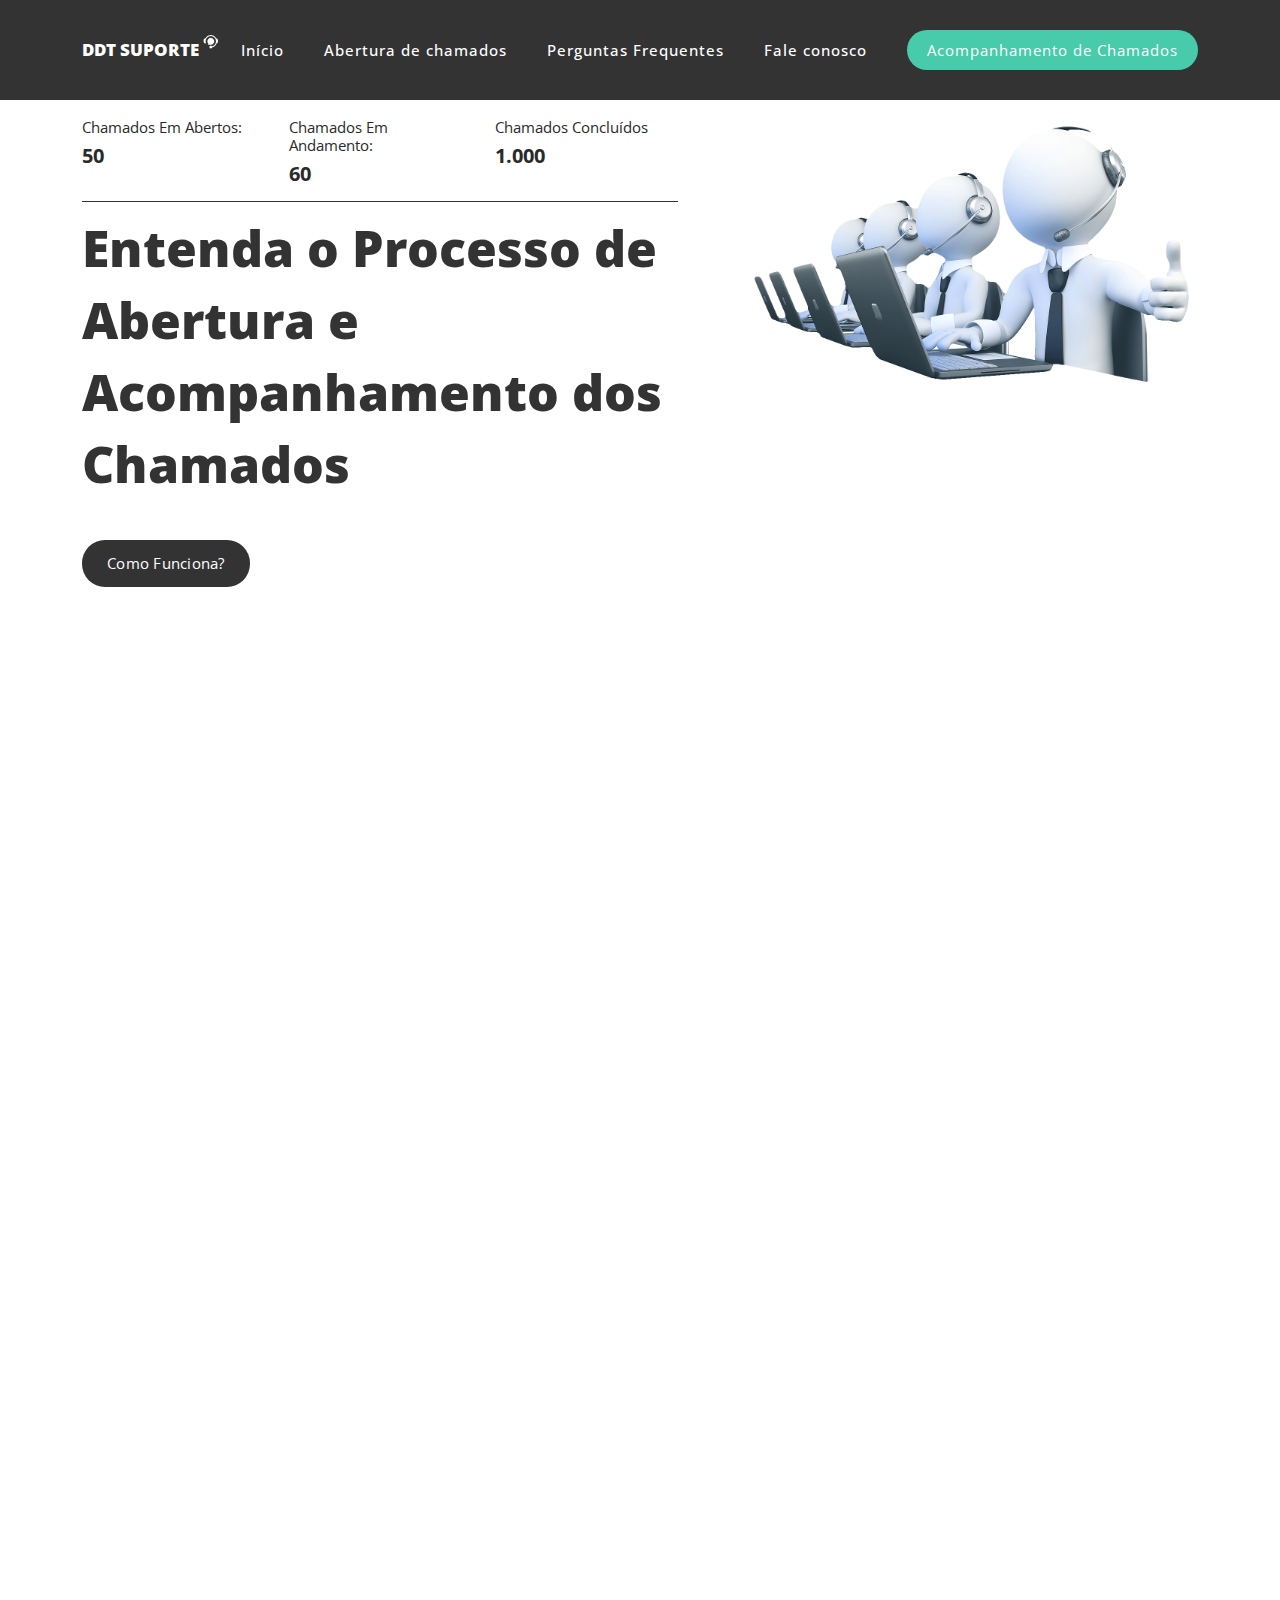
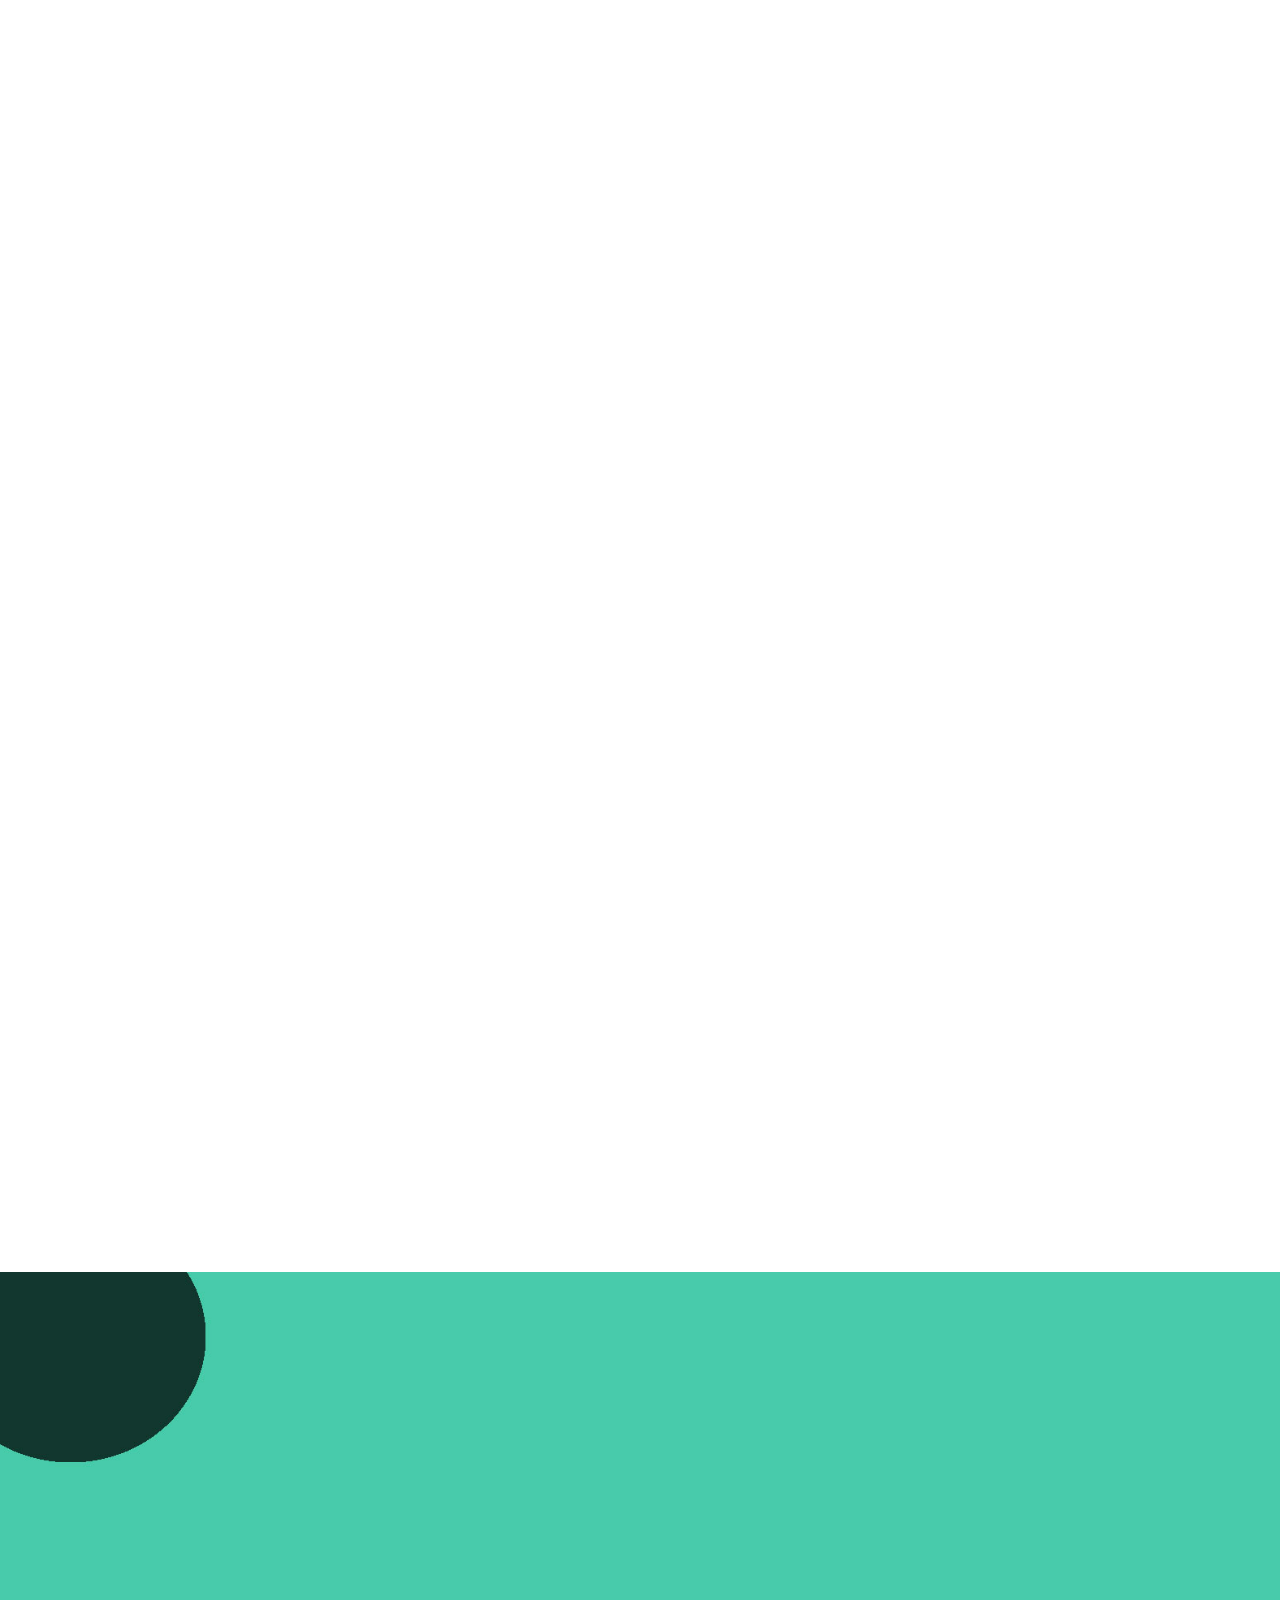
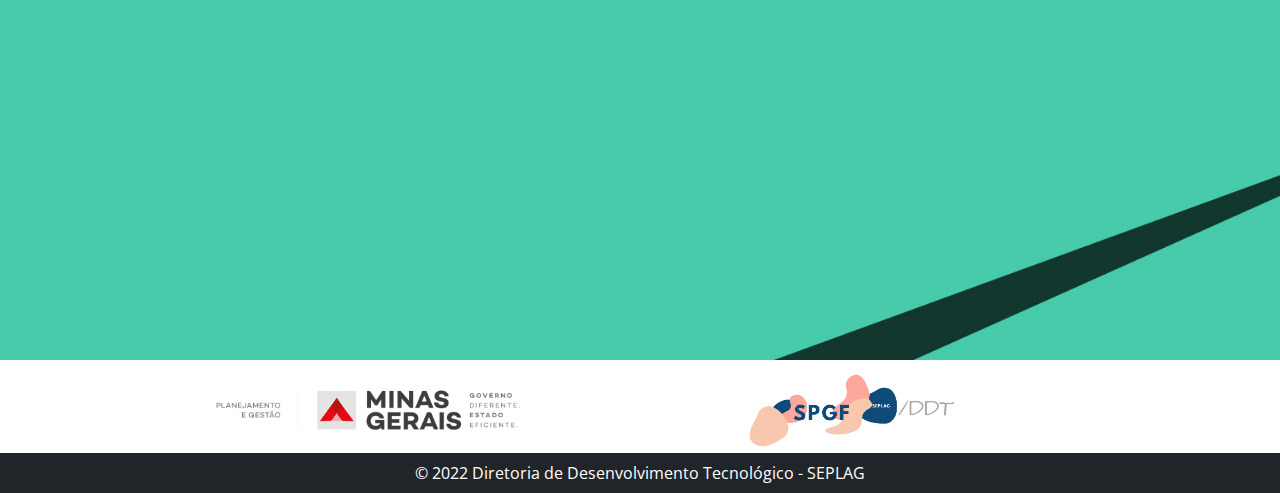
==== index.html @ a38d3519 "update" ====
<!DOCTYPE html>
<html lang="en">

  <head>

    <meta charset="UTF-8">
    <meta name="viewport" content="width=device-width, initial-scale=1, shrink-to-fit=no">
    <meta name="description" content="">
    <meta name="author" content="">
    <link rel="preconnect" href="https://fonts.gstatic.com">
    <link href="https://fonts.googleapis.com/css2?family=Open+Sans:wght@300;400;600;700;800&display=swap" rel="stylesheet">

    <title>DDT-Suporte</title>

    <!-- Bootstrap core CSS -->
    <link href="vendor/bootstrap/css/bootstrap.min.css" rel="stylesheet">


    <!-- Additional CSS Files -->
    <link rel="stylesheet" href="assets/css/fontawesome.css">
    <link rel="stylesheet" href="assets/css/templatemo-seo-dream.css">
    <link rel="stylesheet" href="assets/css/animated.css">
    <link rel="stylesheet" href="assets/css/owl.css">
<!--

TemplateMo 563 SEO Dream

https://templatemo.com/tm-563-seo-dream

-->

</head>

<body>

  <!-- ***** Preloader Start ***** -->
  <div id="js-preloader" class="js-preloader">
    <div class="preloader-inner">
      <span class="dot"></span>
      <div class="dots">
        <span></span>
        <span></span>
        <span></span>
      </div>
    </div>
  </div>
  <!-- ***** Preloader End ***** -->

  <!-- ***** Header Area Start ***** -->
  <header class="header-area header-sticky wow slideInDown" data-wow-duration="0.75s" data-wow-delay="0s">
    <div class="container">
      <div class="row">
        <div class="col-12">
          <nav class="main-nav">
            <!-- ***** Logo Start ***** -->
            <a href="index.html" class="logo">
              <h4>DDT SUPORTE <img src="assets/images/logo-icon2.png" alt=""></h4>
            </a>
            <!-- ***** Logo End ***** -->
            <!-- ***** Menu Start ***** -->
            <ul class="nav">
              <li class="scroll-to-section"><a href="#top" class="active">Início</a></li>
              <li class="scroll-to-section"><a href="#chamados">Abertura de chamados</a></li>
              <li class="scroll-to-section"><a href="#perguntas">Perguntas Frequentes</a></li>
              <li class="scroll-to-section"><a href="#contact">Fale conosco</a></li>
              <li class="scroll-to-section"><div class="main-blue-button"><a href="#acompanhamento">Acompanhamento de Chamados</a></div></li>
            </ul>
            <a class='menu-trigger'>
                <span>Menu</span>
            </a>
            <!-- ***** Menu End ***** -->
          </nav>
        </div>
      </div>
    </div>
  </header>
  <!-- ***** Header Area End ***** -->

  <div class="main-banner wow fadeIn" id="top" data-wow-duration="1s" data-wow-delay="0.5s">
    <div class="container">
      <div class="row">
        <div class="col-lg-12">
          <div class="row">
            <div class="col-lg-7 align-self-center">
              <div class="left-content header-text wow fadeInLeft" data-wow-duration="1s" data-wow-delay="1s">
                <div class="row">
                  <div class="col-lg-4 col-sm-4">
                    <div class="info-stat">
                      <h6>Chamados em Abertos:</h6>
                      <h4>50</h4>
                    </div>
                  </div>
                  <div class="col-lg-4 col-sm-4">
                    <div class="info-stat">
                      <h6>Chamados em Andamento:</h6>
                      <h4>60</h4>
                    </div>
                  </div>
                  <div class="col-lg-4 col-sm-4">
                    <div class="info-stat">
                      <h6>Chamados Concluídos</h6>
                      <h4>1.000</h4>
                    </div>
                  </div>
                  <div class="col-lg-12">
                    <h2>Entenda o Processo de Abertura e Acompanhamento dos Chamados</h2>
                  </div>
                  <div class="col-lg-12">
                    <div class="main-green-button scroll-to-section">
                      <a href="#chamados">Como Funciona?</a>
                    </div>
                  </div>
                </div>
              </div>
            </div>
            <div class="col-lg-5">
              <div class="right-image wow fadeInRight" data-wow-duration="1s" data-wow-delay="0.5s">
                <img src="assets/images/banner-right-image.png" alt="">
              </div>
            </div>
          </div>
        </div>
      </div>
    </div>
  </div>

    <div id="chamados" class="our-services section">
      <div class="container">
        <div class="row">
          <div class="col-lg-6 offset-lg-3">
            <div class="section-heading wow bounceIn" data-wow-duration="1s" data-wow-delay="0.2s">
              <h6>Processos Para Abertura de Chamados</h6>
              <h2>Entenda Como <span>Abrir</span> Cada Tipo de <em>Chamado</em></h2>
            </div>
          </div>
        </div>
      </div>
      <div class="container-fluid">
        <div class="row">
          <div class="hand col-lg-4"onclick="navToLink2()" >
              <div id="setblock"class="service-item wow bounceInUp" data-wow-duration="1s" data-wow-delay="0.3s">
              <div class="row">
                <div class="col-lg-4">
                  <div class="icon">
                    <img src="assets/images/service-icon-01.png" alt="">
                  </div>
                </div>
                <div class="col-lg-8">
                  <div class="right-content">
                    <a href="index2.html">
                      <h4>Remanejamento</h4>
                      <p>Entenda como abrir e qual o tempo de realização do chamado de remanejamento.</p>
                    </a>
                  </div>
                </div>

              </div>
            </div>
          </div>
          <div onclick="navToLink3()" class="hand col-lg-4">
            <div class="service-item wow bounceInUp" data-wow-duration="1s" data-wow-delay="0.4s">
              <div class="row">
                <div class="col-lg-4">
                  <div class="icon">
                    <img src="assets/images/service-icon-02.png" alt="">
                  </div>
                </div>
                <div class="col-lg-8">
                  <div class="right-content">
                    <a href="index3.html">
                      <h4>Criação de Usuários e/ou e-mails</h4>
                      <p>Entenda como abrir e qual o tempo de realização do chmado de criação de user e/ou e-mail.</p>
                    </a>
                  </div>
                </div>
              </div>
            </div>
          </div>
          <div onclick="navToLink4()" class="hand col-lg-4">
            <div class="service-item wow bounceInUp" data-wow-duration="1s" data-wow-delay="0.5s">
              <div class="row">
                <div class="col-lg-4">
                  <div class="icon">
                    <img src="assets/images/service-icon-03.png" alt="">
                  </div>
                </div>
                <div class="col-lg-8">
                  <div class="right-content">
                    <a href="index4.html">
                      <h4>Desbloqueio / Troca de Senha</h4>
                      <p>Entenda como abrir e qual o tempo de realização do chmado de desbloqueio e troca de senha.</p>
                    </a>
                  </div>
                </div>
              </div>
            </div>
          </div>
          <div onclick="navToLink5()" class="hand col-lg-4">
            <div class="service-item wow bounceInUp" data-wow-duration="1s" data-wow-delay="0.6s">
              <div class="row">
                <div class="col-lg-4">
                  <div class="icon">
                    <img src="assets/images/service-icon-034.png" alt="">
                  </div>
                </div>
                <div class="col-lg-8">
                  <div class="right-content">
                    <a href="index5.html">
                      <h4>Problemas Com VPN</h4>
                      <p>Entenda como abrir e qual o tempo de realização do chmado de VPN.</p>
                    </a>
                  </div>
                </div>
              </div>
            </div>
          </div>
          <div onclick="navToLink6()" class="hand col-lg-4">
            <div class="service-item wow bounceInUp" data-wow-duration="1s" data-wow-delay="0.7s">
              <div class="row">
                <div class="col-lg-4">
                  <div class="icon">
                    <img src="assets/images/service-icon-012.png" alt="">
                  </div>
                </div>
                <div class="col-lg-8">
                  <div class="right-content">
                    <a href="index6.html">
                      <h4> Mapeamento de Rede</h4>
                      <p>Entenda como abrir e qual o tempo de realização do chmado de permissões e mapeamento na rede.</p>
                    </a>
                  </div>
                </div>
              </div>
            </div>
          </div>
          <div onclick="navToLink7()" class="hand col-lg-4">
            <div class="service-item wow bounceInUp" data-wow-duration="1s" data-wow-delay="0.8s">
              <div class="row">
                <div class="col-lg-4">
                  <div class="icon">
                    <img src="assets/images/service-icon-022.png" alt="">
                  </div>
                </div>
                <div class="col-lg-8">
                  <div class="right-content">
                    <a href="index7.html">
                      <h4>Reparo em Computadores</h4>
                      <p>Entenda como abrir e qual o tempo de realização do chmado de Reparo.</p>
                    </a>
                  </div>
                </div>
              </div>
            </div>
          </div>
        </div>
      </div>
    </div>

  <div id="acompanhamento" class="about-us section">
    <div class="container">
      <div class="row">
        <div class="col-lg-6">
          <div class="left-image wow fadeInLeft" data-wow-duration="1s" data-wow-delay="0.5s">
            <img src="assets/images/teste2.png" alt="">
          </div>
        </div>
        <div class="col-lg-6 align-self-center wow fadeInRight" data-wow-duration="1s" data-wow-delay="0.5s">
          <div class="section-heading">
            <h6>Acompanhe o Status do Seu Chamado</h6>
            <h2>Para <em>Acompanhar</em> seu chamado clique no <span>link</span></h2>
          </div>
          <div class="row">
            <div class="col-lg-4 col-sm-4">
              <div class="about-item">
                <h4>Passo 1</h4>
                <h6>Acesse e entre com seu Login de rede</h6>
              </div>
            </div>
            <div class="col-lg-4 col-sm-4">
              <div class="about-item">
                <h4>Passo 2</h4>
                <h6>Localize o chamado Desejado</h6>
              </div>
            </div>
            <div class="col-lg-4 col-sm-4">
              <div class="about-item">
                <h4>Passo 3</h4>
                <h6>Acompanhe o Andamento do Chamado</h6>
              </div>
            </div>
          </div>
          <p><a rel="nofollow" href="" target="_parent"></a> Aqui você poderá encontrar o historico de seus chamados, o andamento dos chamados abertos e a situação de cada um.</p>
          <div class="main-green-button"><a href="#">ACOMPANHE SEU CHAMADO</a></div>
        </div>
      </div>
    </div>
  </div>

  <div id="perguntas" class="section-heading">
    <div class="container">
      <div class="row">
        <div class="col-lg-12 wow fadeInUp" data-wow-duration="0.5s" data-wow-delay="0.25s">
          <form id="contact" action="" method="post">
            <h2> <em>Perguntas</em>  <span>Frequentes</span></h2>

            <div class="accordion accordion-flush" id="accordionFlushExample">
              <div class="accordion-item">
                <h2 class="accordion-header" id="flush-headingOne">
                  <button class="accordion-button collapsed" type="button" data-bs-toggle="collapse" data-bs-target="#flush-collapseOne" aria-expanded="false" aria-controls="flush-collapseOne">
                    Como posso Trocar minha senha?
                  </button>
                </h2>
                <div id="flush-collapseOne" class="accordion-collapse collapse" aria-labelledby="flush-headingOne" data-bs-parent="#accordionFlushExample">
                  <div class="accordion-body">BLAAAA<code>.accordion-flush</code> class. This is the first item's accordion body.</div>
                </div>
              </div>
              <div class="accordion-item">
                <h2 class="accordion-header" id="flush-headingTwo">
                  <button class="accordion-button collapsed" type="button" data-bs-toggle="collapse" data-bs-target="#flush-collapseTwo" aria-expanded="false" aria-controls="flush-collapseTwo">
                    Como Solicitar um remanejamento?
                  </button>
                </h2>
                <div id="flush-collapseTwo" class="accordion-collapse collapse" aria-labelledby="flush-headingTwo" data-bs-parent="#accordionFlushExample">
                  <div class="accordion-body">Placeholder content for this accordion, which is intended to demonstrate the <code>.accordion-flush</code> class. This is the second item's accordion body. Let's imagine this being filled with some actual content.</div>
                </div>
              </div>
              <div class="accordion-item">
                <h2 class="accordion-header" id="flush-headingThree">
                  <button class="accordion-button collapsed" type="button" data-bs-toggle="collapse" data-bs-target="#flush-collapseThree" aria-expanded="false" aria-controls="flush-collapseThree">
                    Como Acessar Meu E-mail?
                  </button>
                </h2>
                <div id="flush-collapseThree" class="accordion-collapse collapse" aria-labelledby="flush-headingThree" data-bs-parent="#accordionFlushExample">
                  <div class="accordion-body">Placeholder content for this accordion, which is intended to demonstrate the <code>.accordion-flush</code> class. This is the third item's accordion body. Nothing more exciting happening here in terms of content, but just filling up the space to make it look, at least at first glance, a bit more representative of how this would look in a real-world application.</div>
                </div>
              </div>
            </div>




          </form>
        </div>
      </div>
    </div>
  </div>





  <div id="contact" class="contact-us section">
    <div class="container">
      <div class="row">
        <div class="col-lg-12 wow fadeInUp" data-wow-duration="0.5s" data-wow-delay="0.25s">
          <form id="contact" action="" method="post">
            <div class="row">
              <div class="col-lg-6 offset-lg-3">
                <div id="text_contact"class="section-heading">
                  <h6>Canais de Atendimento</h6>
                  <h2> Abrir Chamados, Tirar dúvidas e sugestões</h2>
                </div>
              </div>
              <div class="col-lg-4">
                <div class="contact-info">
                  <ul>
                    <li>
                      <div class="icon">
                        <img src="assets/images/contact-icon-01.png" alt="email icon">
                      </div>
                      <a href="#">suporteti.ca@lanlink.com.br</a>
                    </li>

                  </ul>
                </div>
              </div>
              <div class="col-lg-4">
                <div class="contact-info">
                  <ul>
                    <li>
                      <div class="icon">
                        <img src="assets/images/contact-icon-02.png" alt="phone">
                      </div>
                      <a href="#">0800 052 8055</a>
                    </li>

                  </ul>
                </div>
              </div>
              <div class="col-lg-4">
                <div class="contact-info">
                  <ul>
                    <li>
                      <div class="icon">
                        <img src="assets/images/contact-icon-02.png" alt="phone">
                      </div>
                      <a href="#">Ramal 9 (Cidade Administrativa)</a>
                    </li>
                  </ul>
                </div>
              </div>
            </div>
          </form>
        </div>
      </div>
    </div>
  </div>

  <!-- Footer -->

  <footer class="text-center text-white">
    <div class="d-flex flex-row">
      <div class="col-md-2">

      </div>
      <div class="col-md-3 text-center"><center><img src="assets//images/governo.png"></center>

      </div>
      <div class="col-md-2">

      </div>
      <div class="col-md-2 text-center"><center><img src="assets//images/ddt.png"></center>

      </div>
      <div class="col-md-3">

      </div>

    </div>
  <!-- Copyright -->
  <div class="bg-dark text-center p-2" style="background-color: rgba(0, 0, 0, 0.2);">
    © 2022 Diretoria de Desenvolvimento Tecnológico - SEPLAG

  </div>
  <!-- Copyright -->
  </footer>
  <!-- Footer -->

  <!-- Scripts -->
  <script src="vendor/jquery/jquery.min.js"></script>
  <script src="vendor/bootstrap/js/bootstrap.bundle.min.js"></script>
  <script src="assets/js/owl-carousel.js"></script>
  <script src="assets/js/animation.js"></script>
  <script src="assets/js/imagesloaded.js"></script>
  <script src="assets/js/custom.js"></script>

</body>
</html>
---- assets/css/templatemo-seo-dream.css ----
/*

TemplateMo 563 SEO Dream

https://templatemo.com/tm-563-seo-dream

/
/* ---------------------------------------------
Table of contents
------------------------------------------------
01. font & reset css
02. reset
03. global styles
04. header
05. banner
06. features
07. testimonials
08. contact
09. footer
10. preloader
11. search
12. portfolio

--------------------------------------------- */
/*
---------------------------------------------
font & reset css
---------------------------------------------
*/
@import url('https://fonts.googleapis.com/css2?family=Open+Sans:wght@300;400;600;700;800&display=swap');
/*
---------------------------------------------
reset
---------------------------------------------
*/
html, body, div, span, applet, object, iframe, h1, h2, h3, h4, h5, h6, p, blockquote, div
pre, a, abbr, acronym, address, big, cite, code, del, dfn, em, font, img, ins, kbd, q,
s, samp, small, strike, strong, sub, sup, tt, var, b, u, i, center, dl, dt, dd, ol, ul, li,
figure, header, nav, section, article, aside, footer, figcaption {
  margin: 0;
  padding: 0;
  border: 0;
  outline: 0;
}

/* clear fix */
.grid:after {
  content: '';
  display: block;
  clear: both;
}

#text_contact h2{
  font-size: 23px;

}
/* ---- .grid-item ---- */

.grid-sizer,
.grid-item {
  width: 50%;
}

.grid-item {
  float: left;
}

.grid-item img {
  display: block;
  max-width: 100%;
}

.clearfix:after {
  content: ".";
  display: block;
  clear: both;
  visibility: hidden;
  line-height: 0;
  height: 0;
}

.clearfix {
  display: inline-block;
}

html[xmlns] .clearfix {
  display: block;
}

* html .clearfix {
  height: 1%;
}

ul, li {
  padding: 0;
  margin: 0;
  list-style: none;
}

header, nav, section, article, aside, footer, hgroup {
  display: block;
}

* {
  box-sizing: border-box;
}

html, body {
  font-family: 'Open Sans', sans-serif;
  font-weight: 400;
  background-color: #fff;
  -ms-text-size-adjust: 100%;
  -webkit-font-smoothing: antialiased;
  -moz-osx-font-smoothing: grayscale;
}

a {
  text-decoration: none !important;
}

h1, h2, h3, h4, h5, h6 {
  margin-top: 0px;
  margin-bottom: 0px;
}

ul {
  margin-bottom: 0px;
}

p {
  font-size: 15px;
  line-height: 30px;
  color: #2a2a2a;
}

img {
  width: 100%;
  overflow: hidden;
}

/*
---------------------------------------------
global styles
---------------------------------------------
*/


html,
body {
  background: #fff;
  font-family: 'Open Sans', sans-serif;
}

::selection {
  background: #03a4ed;
  color: #fff;
}

::-moz-selection {
  background: #03a4ed;
  color: #fff;
}

@media (max-width: 991px) {
  html, body {
    overflow-x: hidden;
  }
  .mobile-top-fix {
    margin-top: 30px;
    margin-bottom: 0px;
  }
  .mobile-bottom-fix {
    margin-bottom: 30px;
  }
  .mobile-bottom-fix-big {
    margin-bottom: 60px;
  }
}

.page-section {
  margin-top: 120px;
}

.section-heading {
  margin-bottom: 60px;
}

.section-heading h6 {
  font-size: 15px;
  font-weight: 700;
  color: #333333;
  text-transform: uppercase;
  margin-bottom: 15px;

}

.section-heading h2 {
  font-size: 30px;
  text-transform: none;
  color: #2a2a2a;
  font-weight: 800;
  position: relative;
  z-index: 2;
  line-height: 45px;
}

.section-heading h2 em {
  font-style: normal;
  color: #333333;
}

.section-heading h2 span {
  color: #47cbaa;
}

.main-blue-button a {
  display: inline-block;
  background-color: #47cbaa;
  font-size: 15px;
  font-weight: 400;
  color: #fff;
  text-transform: capitalize;
  padding: 12px 25px;
  border-radius: 23px;
  letter-spacing: 0.25px;
  border-bottom: 0px solid #fff!important;
  transition: all .3s;
}

.main-blue-button a:hover {
  background-color: #fff!important;
  color: #47cbaa!important;
  border-bottom: 0px solid #47cbaa!important;
}

.main-green-button a {
  display: inline-block;
  background-color: #333333;
  font-size: 15px;
  font-weight: 400;
  color: #fff;
  text-transform: capitalize;
  padding: 12px 25px;
  border-radius: 23px;
  letter-spacing: 0.25px;
  border-bottom: 0px solid #47cbaa!important;
  transition: all .3s;
}

.main-green-button a:hover {
  background-color: #47cbaa!important;
  color: #fff!important;
  border-bottom: 2px solid #333333!important;
}


/*
---------------------------------------------
header
---------------------------------------------
*/

.background-header {
  background-color: #333333!important;
  height: 80px!important;
  position: fixed!important;
  top: 0px;
  left: 0px;
  right: 0px;
  box-shadow: 0px 0px 10px rgba(0,0,0,0.15)!important;
}

.background-header .logo,
.background-header .main-nav .nav li a {
  color: #fff;
}

.background-header .main-nav .nav li:hover a {
  color: #333333;
}

.background-header .nav li a.active {
  position: relative;
  color: #fff;
}

.background-header .nav li a.active:after {
  position: absolute;
  width: 20px;
  height: 2px;
  background-color: #47cbaa;
  content: '';
  left: 50%;
  bottom: 0px;
  transform: translateX(-10px);
}

.header-area {
  background-color: #333333;
  position: absolute;
  top: 0px;
  left: 0px;
  right: 0px;
  z-index: 100;
  height: 100px;
  -webkit-transition: all .5s ease 0s;
  -moz-transition: all .5s ease 0s;
  -o-transition: all .5s ease 0s;
  transition: all .5s ease 0s;
}

.header-area .main-nav {
  min-height: 80px;
  background: transparent;
}

.header-area .main-nav .logo {
  float: left;
  -webkit-transition: all 0.3s ease 0s;
  -moz-transition: all 0.3s ease 0s;
  -o-transition: all 0.3s ease 0s;
  transition: all 0.3s ease 0s;
}

.header-area .main-nav .logo h4 {
    font-size: 30px;
    font-weight: 800;
    text-transform: capitalize;
    color: #fff;
    line-height: 100px;
    float: left;
    -webkit-transition: all 0.3s ease 0s;
    -moz-transition: all 0.3s ease 0s;
    -o-transition: all 0.3s ease 0s;
    transition: all 0.3s ease 0s;
}

.header-area .main-nav .logo h4 img {
  max-width: 30px;
  margin-top: -20px;
  margin-left: 5px;
}

.background-header .main-nav .logo h4 {
  line-height: 80px;
}

.background-header .main-nav .nav {
  margin-top: 20px !important;
}

.header-area .main-nav .nav {
  float: right;
  margin-top: 30px;
  margin-right: 0px;
  background-color: transparent;
  -webkit-transition: all 0.3s ease 0s;
  -moz-transition: all 0.3s ease 0s;
  -o-transition: all 0.3s ease 0s;
  transition: all 0.3s ease 0s;
  position: relative;
  z-index: 999;
}

.header-area .main-nav .nav li {
  padding-left: 20px;
  padding-right: 20px;
}

.header-area .main-nav .nav li:last-child {
  padding-right: 0px;
  padding-left: 40px;
}

.header-area .main-nav .nav li:last-child a ,
.background-header .main-nav .nav li:last-child a {
  padding: 0px 20px;
  font-weight: 400;
}

.header-area .main-nav .nav li:last-child a:hover ,
.background-header .main-nav .nav li:last-child a:hover {
  color: #47cbaa !important;
}

.header-area .main-nav .nav li a {
  display: block;
  font-weight: 500;
  font-size: 15px;
  color: #fff;
  text-transform: none;
  -webkit-transition: all 0.3s ease 0s;
  -moz-transition: all 0.3s ease 0s;
  -o-transition: all 0.3s ease 0s;
  transition: all 0.3s ease 0s;
  height: 40px;
  line-height: 40px;
  border: transparent;
  letter-spacing: 1px;
}

.header-area .main-nav .nav li:hover a,
.header-area .main-nav .nav li a.active {
  color: #fff!important;
}

.background-header .main-nav .nav li:hover a,
.background-header .main-nav .nav li a.active {
  color: #fff!important;
  opacity: 1;
}

.header-area .main-nav .nav li.submenu {
  position: relative;
  padding-right: 30px;
}

.header-area .main-nav .nav li.submenu:after {
  font-family: FontAwesome;
  content: "\f107";
  font-size: 12px;
  color: #2a2a2a;
  position: absolute;
  right: 18px;
  top: 12px;
}

.background-header .main-nav .nav li.submenu:after {
  color: #2a2a2a;
}

.header-area .main-nav .nav li.submenu ul {
  position: absolute;
  width: 200px;
  box-shadow: 0 2px 28px 0 rgba(0, 0, 0, 0.06);
  overflow: hidden;
  top: 50px;
  opacity: 0;
  transform: translateY(+2em);
  visibility: hidden;
  z-index: -1;
  transition: all 0.3s ease-in-out 0s, visibility 0s linear 0.3s, z-index 0s linear 0.01s;
}

.header-area .main-nav .nav li.submenu ul li {
  margin-left: 0px;
  padding-left: 0px;
  padding-right: 0px;
}

.header-area .main-nav .nav li.submenu ul li a {
  opacity: 1;
  display: block;
  background: #f7f7f7;
  color: #2a2a2a!important;
  padding-left: 20px;
  height: 40px;
  line-height: 40px;
  -webkit-transition: all 0.3s ease 0s;
  -moz-transition: all 0.3s ease 0s;
  -o-transition: all 0.3s ease 0s;
  transition: all 0.3s ease 0s;
  position: relative;
  font-size: 13px;
  font-weight: 400;
  border-bottom: 1px solid #eee;
}

.header-area .main-nav .nav li.submenu ul li a:hover {
  background: #fff;
  color: #333333!important;
  padding-left: 25px;
}

.header-area .main-nav .nav li.submenu ul li a:hover:before {
  width: 3px;
}

.header-area .main-nav .nav li.submenu:hover ul {
  visibility: visible;
  opacity: 1;
  z-index: 1;
  transform: translateY(0%);
  transition-delay: 0s, 0s, 0.3s;
}

.header-area .main-nav .menu-trigger {
  cursor: pointer;
  display: block;
  position: absolute;
  top: 33px;
  width: 32px;
  height: 40px;
  text-indent: -9999em;
  z-index: 99;
  right: 40px;
  display: none;
}

.background-header .main-nav .menu-trigger {
  top: 23px;
}

.header-area .main-nav .menu-trigger span,
.header-area .main-nav .menu-trigger span:before,
.header-area .main-nav .menu-trigger span:after {
  -moz-transition: all 0.4s;
  -o-transition: all 0.4s;
  -webkit-transition: all 0.4s;
  transition: all 0.4s;
  background-color: #fff;
  display: block;
  position: absolute;
  width: 30px;
  height: 2px;
  left: 0;
}

.background-header .main-nav .menu-trigger span,
.background-header .main-nav .menu-trigger span:before,
.background-header .main-nav .menu-trigger span:after {
  background-color: #fff;
}

.header-area .main-nav .menu-trigger span:before,
.header-area .main-nav .menu-trigger span:after {
  -moz-transition: all 0.4s;
  -o-transition: all 0.4s;
  -webkit-transition: all 0.4s;
  transition: all 0.4s;
  background-color: #fff;
  display: block;
  position: absolute;
  width: 30px;
  height: 2px;
  left: 0;
  width: 75%;
}

.background-header .main-nav .menu-trigger span:before,
.background-header .main-nav .menu-trigger span:after {
  background-color: #fff;
}

.header-area .main-nav .menu-trigger span:before,
.header-area .main-nav .menu-trigger span:after {
  content: "";
}

.header-area .main-nav .menu-trigger span {
  top: 16px;
}

.header-area .main-nav .menu-trigger span:before {
  -moz-transform-origin: 33% 100%;
  -ms-transform-origin: 33% 100%;
  -webkit-transform-origin: 33% 100%;
  transform-origin: 33% 100%;
  top: -10px;
  z-index: 10;
}

.header-area .main-nav .menu-trigger span:after {
  -moz-transform-origin: 33% 0;
  -ms-transform-origin: 33% 0;
  -webkit-transform-origin: 33% 0;
  transform-origin: 33% 0;
  top: 10px;
}

.header-area .main-nav .menu-trigger.active span,
.header-area .main-nav .menu-trigger.active span:before,
.header-area .main-nav .menu-trigger.active span:after {
  background-color: transparent;
  width: 100%;
}

.header-area .main-nav .menu-trigger.active span:before {
  -moz-transform: translateY(6px) translateX(1px) rotate(45deg);
  -ms-transform: translateY(6px) translateX(1px) rotate(45deg);
  -webkit-transform: translateY(6px) translateX(1px) rotate(45deg);
  transform: translateY(6px) translateX(1px) rotate(45deg);
  background-color: #fff;
}

.background-header .main-nav .menu-trigger.active span:before {
  background-color: #fff;
}

.header-area .main-nav .menu-trigger.active span:after {
  -moz-transform: translateY(-6px) translateX(1px) rotate(-45deg);
  -ms-transform: translateY(-6px) translateX(1px) rotate(-45deg);
  -webkit-transform: translateY(-6px) translateX(1px) rotate(-45deg);
  transform: translateY(-6px) translateX(1px) rotate(-45deg);
  background-color: #fff;
}

.background-header .main-nav .menu-trigger.active span:after {
  background-color: #fff;
}

.header-area.header-sticky {
  min-height: 80px;
}

.header-area .nav {
  margin-top: 30px;
}

.header-area.header-sticky .nav li a.active {
  color: #333333;
}

@media (max-width: 1200px) {
  .header-area .main-nav .nav li {
    padding-left: 12px;
    padding-right: 12px;
  }
  .header-area .main-nav:before {
    display: none;
  }
}

@media (max-width: 992px) {
  .header-area .main-nav .nav li:last-child  ,
  .background-header .main-nav .nav li:last-child {
    display: none;
  }
  .header-area .main-nav .nav li:nth-child(6),
  .background-header .main-nav .nav li:nth-child(6) {
    padding-right: 0px;
  }
}

@media (max-width: 767px) {
  .background-header .main-nav .nav {
    margin-top: 80px !important;
  }
  .header-area .main-nav .logo {
    color: #1e1e1e;
  }
  .header-area.header-sticky .nav li a:hover,
  .header-area.header-sticky .nav li a.active {
    color: #333333!important;
    opacity: 1;
  }
  .header-area.header-sticky .nav li.search-icon a {
    width: 100%;
  }
  .header-area {
    background-color: #333333;
    padding: 0px 15px;
    height: 100px;
    box-shadow: none;
    text-align: center;
  }
  .header-area .container {
    padding: 0px;
  }
  .header-area .logo {
    margin-left: 30px;
  }
  .header-area .menu-trigger {
    display: block !important;
  }
  .header-area .main-nav {
    overflow: hidden;
  }
  .header-area .main-nav .nav {
    float: none;
    width: 100%;
    display: none;
    -webkit-transition: all 0s ease 0s;
    -moz-transition: all 0s ease 0s;
    -o-transition: all 0s ease 0s;
    transition: all 0s ease 0s;
    margin-left: 0px;
  }
  .background-header .nav {
    margin-top: 80px;
  }
  .header-area .main-nav .nav li:first-child {
    border-top: 1px solid #eee;
  }
  .header-area.header-sticky .nav {
    margin-top: 100px;
  }
  .header-area .main-nav .nav li {
    width: 100%;
    background: #fff;
    border-bottom: 1px solid #e7e7e7;
    padding-left: 0px !important;
    padding-right: 0px !important;
  }
  .header-area .main-nav .nav li a {
    height: 50px !important;
    line-height: 50px !important;
    padding: 0px !important;
    border: none !important;
    background: #f7f7f7 !important;
    color: #191a20 !important;
  }
  .header-area .main-nav .nav li a:hover {
    background: #eee !important;
    color: #333333!important;
  }
  .header-area .main-nav .nav li.submenu ul {
    position: relative;
    visibility: inherit;
    opacity: 1;
    z-index: 1;
    transform: translateY(0%);
    transition-delay: 0s, 0s, 0.3s;
    top: 0px;
    width: 100%;
    box-shadow: none;
    height: 0px;
  }
  .header-area .main-nav .nav li.submenu ul li a {
    font-size: 12px;
    font-weight: 400;
  }
  .header-area .main-nav .nav li.submenu ul li a:hover:before {
    width: 0px;
  }
  .header-area .main-nav .nav li.submenu ul.active {
    height: auto !important;
  }
  .header-area .main-nav .nav li.submenu:after {
    color: #3B566E;
    right: 25px;
    font-size: 14px;
    top: 15px;
  }
  .header-area .main-nav .nav li.submenu:hover ul, .header-area .main-nav .nav li.submenu:focus ul {
    height: 0px;
  }
}

@media (min-width: 767px) {
  .header-area .main-nav .nav {
    display: flex !important;
  }
}

/*
---------------------------------------------
preloader
---------------------------------------------
*/

.js-preloader {
    position: fixed;
    top: 0;
    left: 0;
    right: 0;
    bottom: 0;
    background-color: #fff;
    display: -webkit-box;
    display: flex;
    -webkit-box-align: center;
    align-items: center;
    -webkit-box-pack: center;
    justify-content: center;
    opacity: 1;
    visibility: visible;
    z-index: 9999;
    -webkit-transition: opacity 0.25s ease;
    transition: opacity 0.25s ease;
}

.js-preloader.loaded {
    opacity: 0;
    visibility: hidden;
    pointer-events: none;
}

@-webkit-keyframes dot {
    50% {
        -webkit-transform: translateX(96px);
        transform: translateX(96px);
    }
}

@keyframes dot {
    50% {
        -webkit-transform: translateX(96px);
        transform: translateX(96px);
    }
}

@-webkit-keyframes dots {
    50% {
        -webkit-transform: translateX(-31px);
        transform: translateX(-31px);
    }
}

@keyframes dots {
    50% {
        -webkit-transform: translateX(-31px);
        transform: translateX(-31px);
    }
}

.preloader-inner {
    position: relative;
    width: 142px;
    height: 40px;
    background: #fff;
}

.preloader-inner .dot {
    position: absolute;
    width: 16px;
    height: 16px;
    top: 12px;
    left: 15px;
    background: #333333;
    border-radius: 50%;
    -webkit-transform: translateX(0);
    transform: translateX(0);
    -webkit-animation: dot 2.8s infinite;
    animation: dot 2.8s infinite;
}

.preloader-inner .dots {
    -webkit-transform: translateX(0);
    transform: translateX(0);
    margin-top: 12px;
    margin-left: 31px;
    -webkit-animation: dots 2.8s infinite;
    animation: dots 2.8s infinite;
}

.preloader-inner .dots span {
    display: block;
    float: left;
    width: 16px;
    height: 16px;
    margin-left: 16px;
    background: #333333;
    border-radius: 50%;
}



/*
---------------------------------------------
Banner Style
---------------------------------------------
*/

.main-banner {
  background-repeat: no-repeat;
  background-position: center center;
  background-size: cover;
  padding: 118px 0px 305px 0px;
  position: relative;
  overflow: hidden;
}

.main-banner:after {
  content: '';
  background-image: url(../images/banner-dec-left.png);
  background-repeat: no-repeat;
  position: absolute;
  left: 0;
  top: 100px;
  width: 212px;
  height: 653px;
  z-index: -1;
}

.main-banner:before {
  content: '';
  background-image: url(../images/banner-dec-right.png);
  background-repeat: no-repeat;
  position: absolute;
  right: 0;
  top: 100px;
  width: 1159px;
  height: 797px;
  z-index: -1;
}

.main-banner .left-content {
  margin-right: 45px;
}

.main-banner .left-content h6 {
  text-transform: capitalize;
  font-size: 15px;
  font-weight: 400;
  color: #2a2a2a;
  margin-bottom: 8px;
}

.main-banner .left-content h4 {
  z-index: 2;
  position: relative;
  font-weight: 700;
  font-size: 20px;
  color: #2a2a2a;
}

.main-banner .left-content h2 {
  border-top: 1px solid #333333;
  margin-top: 15px;
  padding-top: 10px;
  margin-bottom: 40px;
  font-size: 50px;
  font-weight: 800;
  color: #2a2a2a;
  line-height: 72px;
  background: #333333;
  /*background: -webkit-linear-gradient(to right, #FA9D4D 0%, #FF4F6B 100%);
  background: -moz-linear-gradient(to right, #FA9D4D 0%, #FF4F6B 100%);
  background: linear-gradient(to right, #FA9D4D 0%, #FF4F6B 100%);*/
  -webkit-background-clip: text;
  -webkit-text-fill-color: transparent;
}

.main-banner .right-image {
  text-align: right;
  position: relative;
  z-index: 2;
}

.main-banner .right-image img {
  max-width: 593px;
}



/*
---------------------------------------------
Features Style
---------------------------------------------
*/

#features {
  padding-top: 130px;
}

.features .features-content {
  z-index: 2;
  position: relative;
  background-color: #fff;
  border-radius: 50px;
  box-shadow: 0px 0px 15px rgba(0,0,0,0.1);
}

.features-item {
  text-align: center;
  padding: 30px;
  border-radius: 50px;
  background: rgb(255,255,255);
  background: linear-gradient(105deg, rgba(255,255,255,1) 0%, rgba(255,255,255,1) 100%);
  transition: background-color .5s;
  -webkit-transition: background-color .5s;
  -o-transition: background-color .5s;
  -moz-transition: background-color .5s;
}

.features-item:hover {
  background: rgb(51,204,197);
  background: linear-gradient(105deg, rgba(51,204,197,1) 0%, rgba(8,141,195,1) 100%);
}

.features-item:hover h4 {
  color: #fff;
}

.features-item:hover p {
  color: #fff;
}

.features-item:hover .line-dec {
  background-color: rgba(255,255,255,0.3);
}

.first-feature:hover .icon {
  background-image: url(../images/features-icon-white-01.png);
}

.second-feature:hover .icon {
  background-image: url(../images/features-icon-white-02.png);
}

.features-item .number h6 {
  background-repeat: no-repeat;
  width: 110px;
  height: 69px;
  color: #fff;
  margin-left: auto;
  margin-right: auto;
  font-size: 30px;
  font-weight: 700;
  text-align: center;
  line-height: 69px;
  margin-top: -65px;
  margin-bottom: 30px;
}

.features-item .first-number h6 {
  background-image: url(../images/features-number-01.png);
}

.features-item .second-number h6 {
  background-image: url(../images/features-number-02.png);
}

.features-item .third-number h6 {
  background-image: url(../images/features-number-03.png);
}

.features-item .fourth-number h6 {
  background-image: url(../images/features-number-04.png);
}

.first-feature .icon {
  background-image: url(../images/features-icon-black-01.png);
}

.second-feature .icon {
  background-image: url(../images/features-icon-black-02.png);
}

.features-item .icon {
  width: 63px;
  height: 63px;
  margin: 0 auto;
  transition: all 0.5s;
}

.features-item h4 {
  margin-left: 15px;
  margin-right: 15px;
  margin-top: 30px;
  font-size: 20px;
  line-height: 30px;
  font-weight: 700;
  color: #2a2a2a;
  position: relative;
  transition: all 0.5s;
}

.features-item .line-dec {
  width: 100px;
  height: 2px;
  background-color: rgba(51,204,197,0.3);
  margin: 30px auto;
  transition: all 0.5s;
}

.features-item p {
  position: relative;
  margin-top: 0px;
  transition: all 0.5s;
}

.skills-content {
  position: relative;
  z-index: 1;
  margin-top: -50px;
  background-color: #f5f5f5;
  border-bottom-right-radius: 50px;
  border-bottom-left-radius: 50px;
  padding: 110px 0px 50px 0px;
}

.skill-item {
  text-align: center;
}

.progress {
  width: 150px;
  height: 150px;
  line-height: 150px;
  background: none;
  margin: 0 auto;
  box-shadow: none;
  position: relative;
}
.progress:after {
  content: "";
  width: 100%;
  height: 100%;
  border-radius: 50%;
  border: 5px solid #ddd;
  position: absolute;
  top: 0;
  left: 0;
}
.progress > span {
  width: 50%;
  height: 100%;
  overflow: hidden;
  position: absolute;
  top: 0;
  z-index: 1;
}
.progress .progress-left {
  left: 0;
}
.progress .progress-bar {
  width: 100%;
  height: 100%;
  background: none;
  border-width: 5px;
  border-style: solid;
  position: absolute;
  top: 0;
  border-color: #fd6a54;
}
.progress .progress-left .progress-bar {
  left: 100%;
  border-top-right-radius: 75px;
  border-bottom-right-radius: 75px;
  border-left: 0;
  -webkit-transform-origin: center left;
  transform-origin: center left;
}
.progress .progress-right {
  right: 0;
}
.progress .progress-right .progress-bar {
  left: -100%;
  border-top-left-radius: 75px;
  border-bottom-left-radius: 75px;
  border-right: 0;
  -webkit-transform-origin: center right;
  transform-origin: center right;
}
.progress .progress-value {
  text-align: center;
  color: #2a2a2a;
  display: flex;
  width: 100%;
  border-radius: 50%;
  font-size: 32px;
  text-align: center;
  line-height: 20px;
  align-items: center;
  justify-content: center;
  height: 100%;
  font-weight: 700;
}
.progress .progress-value div {
  margin-top: 10px;
}
.progress .progress-value span {
  font-size: 12px;
  text-transform: uppercase;
}

/* This for loop creates the  necessary css animation names
Due to the split circle of progress-left and progress right, we must use the animations on each side.
*/
.progress[data-percentage="10"] .progress-right .progress-bar {
  animation: loading-1 1.5s linear forwards;
}
.progress[data-percentage="10"] .progress-left .progress-bar {
  animation: 0;
}

.progress[data-percentage="20"] .progress-right .progress-bar {
  animation: loading-2 1.5s linear forwards;
}
.progress[data-percentage="20"] .progress-left .progress-bar {
  animation: 0;
}

.progress[data-percentage="30"] .progress-right .progress-bar {
  animation: loading-3 1.5s linear forwards;
}
.progress[data-percentage="30"] .progress-left .progress-bar {
  animation: 0;
}

.progress[data-percentage="40"] .progress-right .progress-bar {
  animation: loading-4 1.5s linear forwards;
}
.progress[data-percentage="40"] .progress-left .progress-bar {
  animation: 0;
}

.progress[data-percentage="50"] .progress-right .progress-bar {
  animation: loading-5 1.5s linear forwards;
}
.progress[data-percentage="50"] .progress-left .progress-bar {
  animation: 0;
}

.progress[data-percentage="60"] .progress-right .progress-bar {
  animation: loading-5 1.5s linear forwards;
}
.progress[data-percentage="60"] .progress-left .progress-bar {
  animation: loading-1 1.5s linear forwards 1.5s;
}

.progress[data-percentage="70"] .progress-right .progress-bar {
  animation: loading-5 1.5s linear forwards;
}
.progress[data-percentage="70"] .progress-left .progress-bar {
  animation: loading-2 1.5s linear forwards 1.5s;
}

.progress[data-percentage="80"] .progress-right .progress-bar {
  animation: loading-5 1.5s linear forwards;
}
.progress[data-percentage="80"] .progress-left .progress-bar {
  animation: loading-3 1.5s linear forwards 1.5s;
}

.progress[data-percentage="90"] .progress-right .progress-bar {
  animation: loading-5 1.5s linear forwards;
}
.progress[data-percentage="90"] .progress-left .progress-bar {
  animation: loading-4 1.5s linear forwards 1.5s;
}

.progress[data-percentage="100"] .progress-right .progress-bar {
  animation: loading-5 1.5s linear forwards;
}
.progress[data-percentage="100"] .progress-left .progress-bar {
  animation: loading-5 1.5s linear forwards 1.5s;
}

@keyframes loading-1 {
  0% {
    -webkit-transform: rotate(0deg);
    transform: rotate(0deg);
  }
  100% {
    -webkit-transform: rotate(36);
    transform: rotate(36deg);
  }
}
@keyframes loading-2 {
  0% {
    -webkit-transform: rotate(0deg);
    transform: rotate(0deg);
  }
  100% {
    -webkit-transform: rotate(72);
    transform: rotate(72deg);
  }
}
@keyframes loading-3 {
  0% {
    -webkit-transform: rotate(0deg);
    transform: rotate(0deg);
  }
  100% {
    -webkit-transform: rotate(108);
    transform: rotate(108deg);
  }
}
@keyframes loading-4 {
  0% {
    -webkit-transform: rotate(0deg);
    transform: rotate(0deg);
  }
  100% {
    -webkit-transform: rotate(144);
    transform: rotate(144deg);
  }
}
@keyframes loading-5 {
  0% {
    -webkit-transform: rotate(0deg);
    transform: rotate(0deg);
  }
  100% {
    -webkit-transform: rotate(180);
    transform: rotate(180deg);
  }
}
.progress {
  margin-bottom: 1em;
}


/*
---------------------------------------------
About Us Style
---------------------------------------------
*/

#about {
  padding-top: 130px;
}

.about-us .section-heading {
  margin-bottom: 40px;
}

.about-us .left-image {
  margin-right: 45px;
}

.about-us .about-item h4 {
  font-size:38px;
  font-weight: 800;
  color:#47cbaa;
}

.about-us .about-item h6 {
  font-size: 16px;
  margin-top: 5px;
  font-weight: 400;
  color: #2a2a2a;
  text-transform: none;
}

.about-us p {
  margin: 40px 0px;
}

/*
---------------------------------------------
Services Style
---------------------------------------------
*/

.our-services {
  padding-top: 120px;
}

.our-services .section-heading {
  text-align: center;
  margin-left: 75px;
  margin-right: 75px;
}

.our-services .container-fluid {
  padding: 0px 80px;
}

.service-item {
  padding-block: 60px 30px;
  border: 2px solid #f7f7f7;
  border-radius: 5px;
  transition: all .3s;
  margin-bottom: 30px;



}

.service-item:hover {
  background-color: #fff;
  border: 2px solid transparent;
  box-shadow: 0px 0px 10px rgba(0,0,0,0.1);
}

.service-item .icon {
  margin-left: 50px;
  margin-top: 3px;
  width: 80px;
  height: 80px;
  display: inline-block;
  text-align: center;
  line-height: 80px;
  background-color: #f7f7f7;
  border-radius: 50%;
  padding-right: 0px;
}

.service-item .icon img {
    width: 38px;
    height: 38px;
}

.service-item h4 {
  font-size: 22px;
  font-weight: 700;
  color: #2a2a2a;
  margin-bottom: 15px;
}

.service-item p{
  font-size: 15px;
  margin-right: 5px;
  color: #2a2a2a;
  margin-bottom: 15px;
}

/*
---------------------------------------------
Portfolio
---------------------------------------------
*/

.our-portfolio {
  padding-top: 100px;
  overflow: hidden;
}

.our-portfolio .container-fluid {
  padding-right: 0px;
  padding-left: 0px;
}

.portfolio-item {
  margin-bottom: 30px;
  border-radius: 50px;
}

.portfolio-item:hover .thumb .hover-content {
  opacity: 1;
  visibility: visible;
}

.portfolio-item .thumb {
  position: relative;
  border-radius: 50px;
}

.portfolio-item .thumb img {
  border-radius: 50px;
  overflow: hidden;
}

.portfolio-item .thumb .hover-content {
  border-radius: 50px;
  overflow: hidden;
  position: absolute;
  left: 0;
  top: 0;
  background: rgb(51,204,197);
  background: linear-gradient(105deg, rgba(51,204,197,1) 0%, rgba(8,141,195,1) 100%);
  width: 100%;
  height: 100%;
  opacity: 0;
  visibility: hidden;
  transition: all .5s;
}

.portfolio-item .thumb .hover-content .inner-content {
  position: absolute;
  left: 50%;
  top: 50%;
  transform: translate(-50%,-50%);
  text-align: center;
}

.portfolio-item .thumb .hover-content .inner-content h4 {
  font-size: 20px;
  font-weight: 700;
  color: #fff;
  margin-bottom: 10px;
}

.portfolio-item .thumb .hover-content .inner-content span {
  font-size: 15px;
  color: #fff;
}

.our-portfolio .owl-nav {
  display: inline-block!important;
  position: absolute;
  top: -117px;
  right: 15%;
  max-width: 1320px;
}

.our-portfolio .owl-nav .owl-next {
  margin-left: 10px;
}

.our-portfolio .owl-nav span {
  width: 46px;
  height: 46px;
  display: inline-block;
  text-align: center;
  line-height: 35px;
  font-size: 30px;
  border: 2px solid #eee;
  border-radius: 50%;
  color: #ddd;
  transition: all 0.5s;
}

.our-portfolio .owl-nav span:hover {
  color: #333333;
  border-color: #333333;
}



/*
---------------------------------------------
contact
---------------------------------------------
*/

.contact-us {
  margin-top: 90px;
  padding: 120px 0px;
  background-image: url(../images/contact-bg.jpg);
  background-repeat: no-repeat;
  background-position: center center;
  background-size: cover;
}
.contact-us .section-heading {
  text-align: center;
  margin-left: 20px;
  margin-right: 20px;
}

.contact-us .contact-info {

  padding: 40px 30px;
  border: 0px solid #eee;
}

.contact-us .contact-info ul li {
  text-align: center;
  display: block;
  margin-bottom: 30px;
}

.contact-us .contact-info ul li a {
  font-size: 15px;
  color: #afafaf;
  transition: all .5s;
}

.contact-us .contact-info ul li:hover a {
  color: #2a2a2a;
}

.contact-us .contact-info ul li:last-child {
  margin-bottom: 0px;
}

.contact-us .contact-info ul li .icon {
  margin-bottom: 10px;
}

.contact-us .contact-info ul li .icon img {
  max-width: 32px;
}

form#contact {
  position: relative;
  background-color: #fff;
  padding: 60px 80px;
  border-radius: 50px;
  text-align: center;
}

form#contact input {
  width: 100%;
  height: 46px;
  border-radius: 5px;
  background-color: transparent;
  border: 2px solid #efefef;
  outline: none;
  font-size: 15px;
  font-weight: 300;
  color: #2a2a2a;
  padding: 0px 20px;
  margin-bottom: 20px;
}

form#contact input::placeholder {
  color: #aaa;
}

form#contact textarea {
  width: 100%;
  min-width: 100%;
  max-width: 100%;
  max-height: 180px;
  min-height: 140px;
  height: 140px;
  border-radius: 5px;
  background-color: transparent;
  border: 2px solid #efefef;
  outline: none;
  font-size: 15px;
  font-weight: 300;
  color: #2a2a2a;
  padding: 15px 20px;
  margin-bottom: 20px;
}

form#contact textarea::placeholder {
  color: #aaa;
}

form#contact button {
  display: inline-block;
  background-color: #333333;
  font-size: 15px;
  font-weight: 400;
  color: #fff;
  margin-top: 20px;
  text-transform: capitalize;
  padding: 12px 25px;
  border-radius: 23px;
  letter-spacing: 0.25px;
  border-bottom: 0px solid #47cbaa!important;
  transition: all .3s;
  outline: none;
  border: none;
}

form#contact button:hover {
  background-color: #47cbaa!important;
  color: #fff!important;
  border-bottom: 2px solid #333333!important;
}

/*
---------------------------------------------
Footer Style
---------------------------------------------
*/


footer p {
  text-align: center;
  margin: 30px 0px;
}

footer p a {
  color: #333333;
  transition: all .5s;
}

footer p a:hover {
  color: #47cbaa;
}




/*
---------------------------------------------
responsive
---------------------------------------------
*/
@media (max-width: 1440px) {
  .header-area .main-nav .logo h4 {
    font-size: 17px;
  }
  .header-area .main-nav .logo h4 img {
    max-width: 15px;
    margin-left: 0px;
  }
  .header-area .main-nav .nav li:last-child {
    padding-left: 20px;
  }
}

@media (max-width: 1200px) {
  .header-area .main-nav .logo h4 {
    font-size: 24px;
  }
  .header-area .main-nav .logo h4 img {
    max-width: 25px;
    margin-left: 0px;
  }
  .header-area .main-nav .nav li:last-child {
    padding-left: 20px;
  }
}


@media (max-width: 992px) {
  .header-area .main-nav .logo h4 {
    font-size: 20px;
  }
  .main-banner .left-content {
    margin-right: 0px;
  }
  .main-banner {
    text-align: center;
  }
  .main-banner:before {
    display: none;
  }
  .main-banner .right-image {
    margin: 30px auto 0px auto;
    text-align: center;
  }
  .features-item {
    margin-bottom: 45px;
  }
  .last-features-item,
  .last-skill-item {
    margin-bottom: 0px !important;
  }
  .skill-item {
    margin-bottom: 30px;
  }
  .service-item {
    text-align: center;
  }
  .service-item .icon {
    margin-top: 0px;
    margin-bottom: 30px;
  }
  .about-us .left-image {
    margin-right: 30px;
    margin-left: 30px;
    margin-bottom: 45px;
  }
  .our-portfolio .owl-nav {
    display: none !important;
  }
  .contact-info {
    margin-top: 60px;
  }
  .maozinha{
    cursor: pointer;
  }
  form#contact {
    padding: 45px;
  }
}

@media (max-width: 767px) {
  .header-area .main-nav .logo h4 {
    font-size: 20px;
  }
  .header-area .main-nav .logo h4 img {
    max-width: 30px;
    margin-left: 5px;
  }

  .main-banner .info-stat {
    margin-bottom: 15px;
  }
  .service-item {
    text-align: center;
    padding: 30px;
  }
  .service-item .icon {
    float: none;
    margin-right: 0px;
    margin-bottom: 15px;
  }
  .service-item .right-content {
    display: inline-block;
  }
  .our-portfolio .section-heading,
  .about-us .section-heading,
  .about-us .about-item,
  .about-us p,
  .about-us .main-green-button {
    text-align: center;
  }
  .our-services .section-heading {
    margin-left: 15px;
    margin-right: 15px;
  }
  .about-us .about-item {
    margin-top: 15px;
   }


  div.hand li:hover > ul {
    cursor:pointer;
  }
  .hand {
      cursor:pointer;
  }

  form#contact {
    padding: 30px;
  }
}
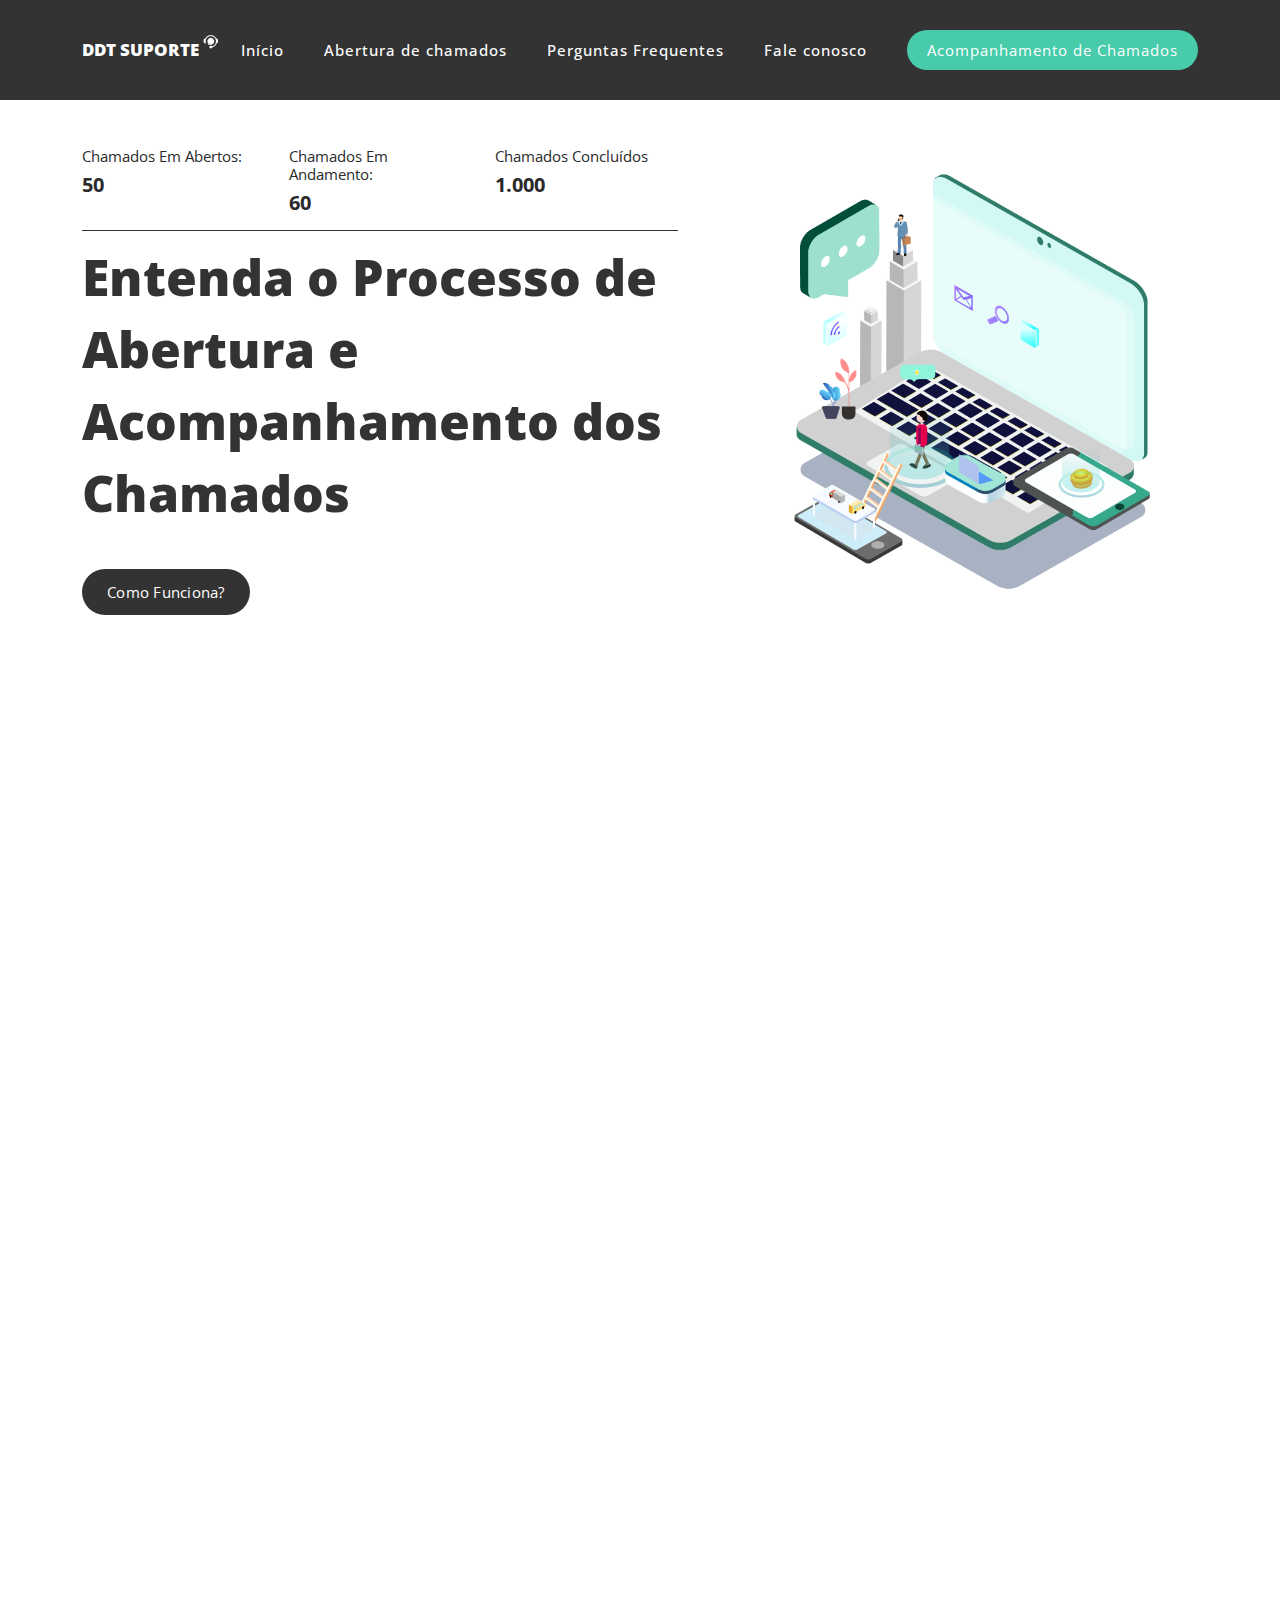
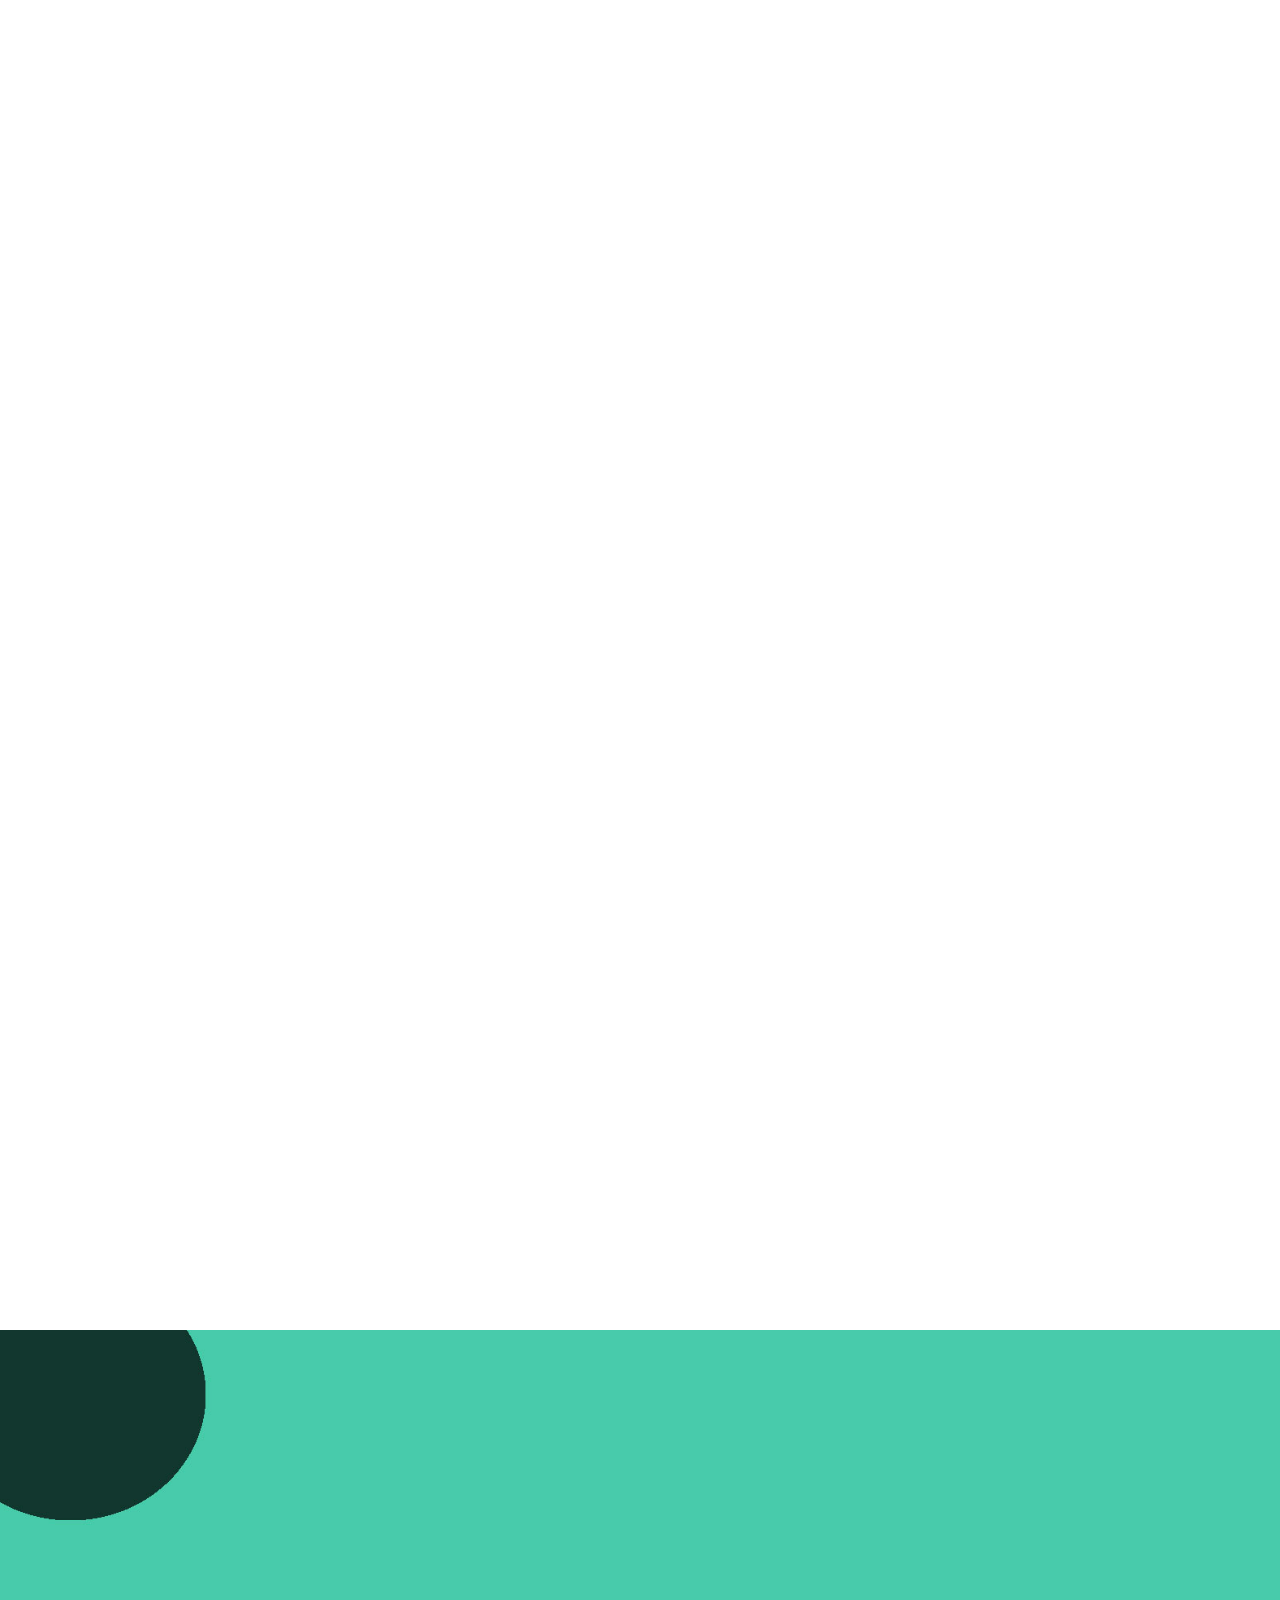
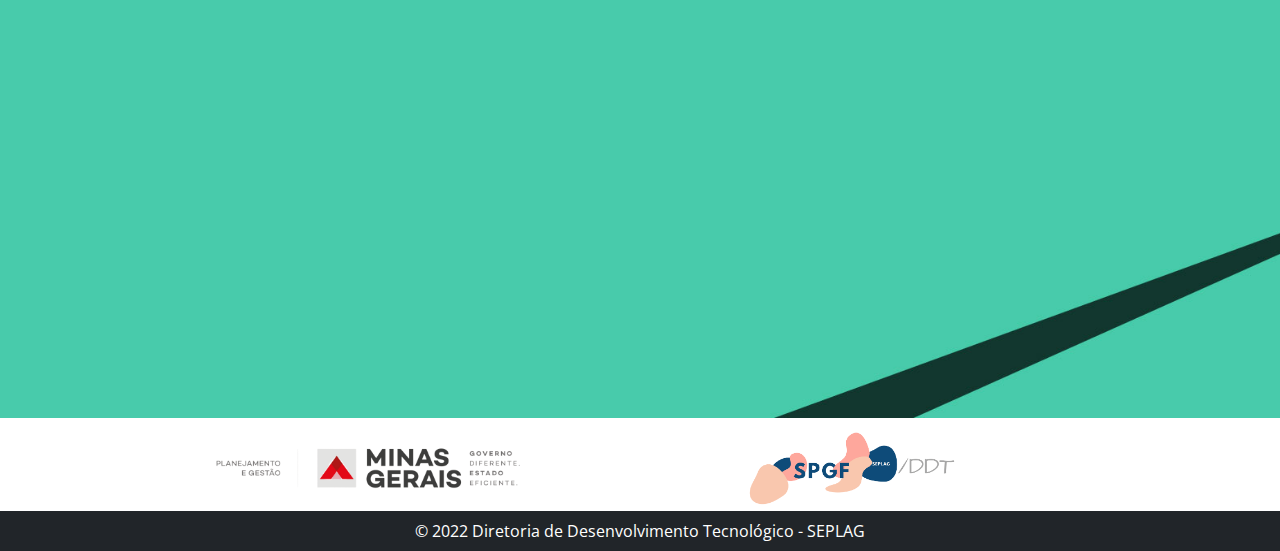
==== commit 2c170393: "update" ====
--- a/index.html
+++ b/index.html
@@ -149,7 +149,7 @@
                 <div class="col-lg-8">
                   <div class="right-content">
                     <a href="index2.html">
-                      <h4>Remanejamento</h4>
+                      <h4>Remanejamento de Computadores</h4>
                       <p>Entenda como abrir e qual o tempo de realização do chamado de remanejamento.</p>
                     </a>
                   </div>
@@ -262,7 +262,7 @@
       <div class="row">
         <div class="col-lg-6">
           <div class="left-image wow fadeInLeft" data-wow-duration="1s" data-wow-delay="0.5s">
-            <img src="assets/images/teste2.png" alt="">
+            <a href="https://portalseplagmg.lanlink.com.br/assystnet/"><img src="assets/images/teste2.png" alt="" target="_blank"></a>
           </div>
         </div>
         <div class="col-lg-6 align-self-center wow fadeInRight" data-wow-duration="1s" data-wow-delay="0.5s">
@@ -291,7 +291,7 @@
             </div>
           </div>
           <p><a rel="nofollow" href="" target="_parent"></a> Aqui você poderá encontrar o historico de seus chamados, o andamento dos chamados abertos e a situação de cada um.</p>
-          <div class="main-green-button"><a href="#">ACOMPANHE SEU CHAMADO</a></div>
+          <div class="main-green-button"><a href="https://portalseplagmg.lanlink.com.br/assystnet/" target="_blank">ACOMPANHE SEU CHAMADO</a></div>
         </div>
       </div>
     </div>
--- a/assets/css/templatemo-seo-dream.css
+++ b/assets/css/templatemo-seo-dream.css
@@ -939,8 +939,50 @@
 ---------------------------------------------
 */
 
+.texto-tempo2 p{
+  margin-left: -157px;
+  margin-right: 27px;
+
+}
+.texto-tempo p{
+  margin-left: 27px;
+  margin-right: 27px;
+
+}
+.line-dec2{
+  width: 1184px;
+  height: 2px;
+  background-color: #47cbaa;
+  margin: 0px ;
+  transition: all 0.5s;
+}
+#titulo32 h2{
+  margin-top: -50px;
+}
+#caminhao3{
+  margin-top: -30px;
+  margin-left: 269px;
+
+}
+#caminhao2{
+  margin-top: -30px;
+  margin-left: 155px;
+
+}
+#caminhao1{
+  margin-top: -30px;
+  margin-left: 30px;
+
+}
+#caminhao{
+  width: 63px;
+  height: 63px;
+  margin: 0 ;
+  transition: all 0.5s;
+}
+
 #features {
-  padding-top: 130px;
+  padding-top: 0px;
 }
 
 .features .features-content {
@@ -981,11 +1023,15 @@
 }
 
 .first-feature:hover .icon {
-  background-image: url(../images/features-icon-white-01.png);
+  background-image: url(../images/info-icon-white.png);
 }
 
 .second-feature:hover .icon {
-  background-image: url(../images/features-icon-white-02.png);
+  background-image: url(../images/acesso-icon-white.png);
+}
+
+.third-feature:hover .icon {
+  background-image: url(../images/envio-icon-white.png);
 }
 
 .features-item .number h6 {
@@ -1020,11 +1066,15 @@
 }
 
 .first-feature .icon {
-  background-image: url(../images/features-icon-black-01.png);
+  background-image: url(../images/info-icon-black.png);
 }
 
 .second-feature .icon {
-  background-image: url(../images/features-icon-black-02.png);
+  background-image: url(../images/acesso-icon-black.png);
+}
+
+.third-feature .icon {
+  background-image: url(../images/envio-icon-black.png);
 }
 
 .features-item .icon {
@@ -1049,7 +1099,7 @@
 .features-item .line-dec {
   width: 100px;
   height: 2px;
-  background-color: rgba(51,204,197,0.3);
+  background-color: #47cbaa;
   margin: 30px auto;
   transition: all 0.5s;
 }
@@ -1342,7 +1392,7 @@
 .service-item {
   padding-block: 60px 30px;
   border: 2px solid #f7f7f7;
-  border-radius: 5px;
+  border-radius: 40px;
   transition: all .3s;
   margin-bottom: 30px;
 
@@ -1350,6 +1400,7 @@
 
 }
 
+}
 .service-item:hover {
   background-color: #fff;
   border: 2px solid transparent;
